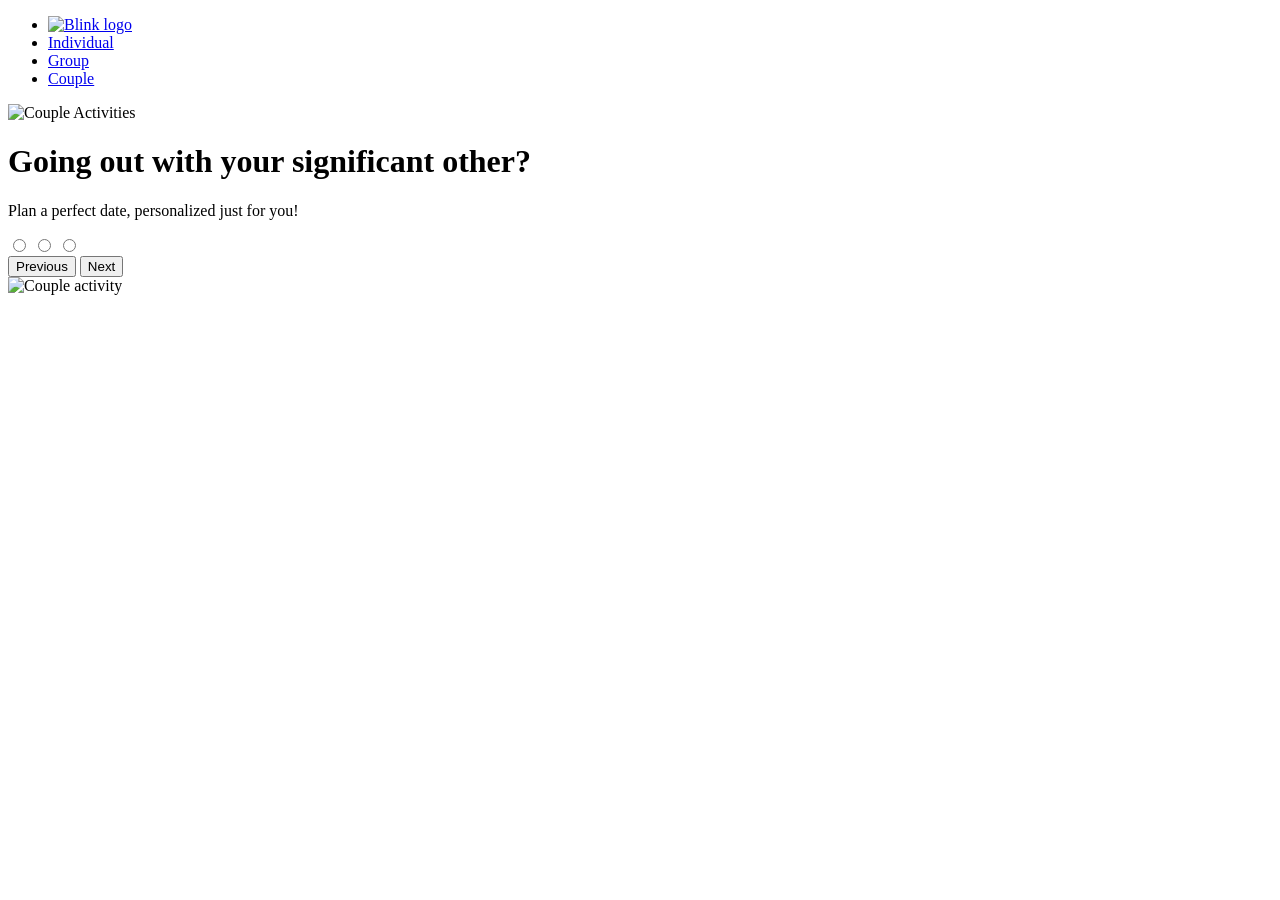
==== Pages/Couple/couple.html @ 7e4182f0 "Rename couple.html to Pages/Couple/couple.html" ====
<!DOCTYPE html>
<html>
<head>
    <title>Blink</title>
    <link rel="icon" type="image/x-icon" href="favicon.ico">
    <link rel="stylesheet" href="style.css">
</head>
<body>
    <nav>
        <ul>
            <li>
                <a href="index.html" class="button-link">
                    <img src="BlinkLogo.png" alt="Blink logo">
                </a>
            </li>
            <li>
                <a href="individual.html">Individual</a>
            </li>
            <li>
                <a href="group.html">Group</a>
            </li>
            <li>
                <a href="couple.html">Couple</a>
            </li>
        </ul>
    </nav>

    <main>
        <!--Title Area-->
        <img class="fade-up title-logo" src="Couple Activities.png" alt="Couple Activities">

        <h1 class="jan">Going out with your significant other?</h1>
        <p class="arn">Plan a perfect date, personalized just for you!</p>

        <div class="quiz-container">
            <div id="question" class="question"></div>
            <label class="option">
                <input type="radio" name="option" value="1" />
                <span class="option1"></span>
            </label>
            <label class="option">
                <input type="radio" name="option" value="2" />
                <span class="option2"></span>
            </label>
            <label class="option">
                <input type="radio" name="option" value="3" />
                <span class="option3"></span>
            </label>
            <div class="controls">
                <button class="previous">Previous</button>
                <button class="next">Next</button>
            </div>
        </div>

        <div class="result"></div>

        <img class="section-img" src="couplephoto.png" alt="Couple activity">
    </main>

    <script src="couple.js"></script>
</body>
</html>
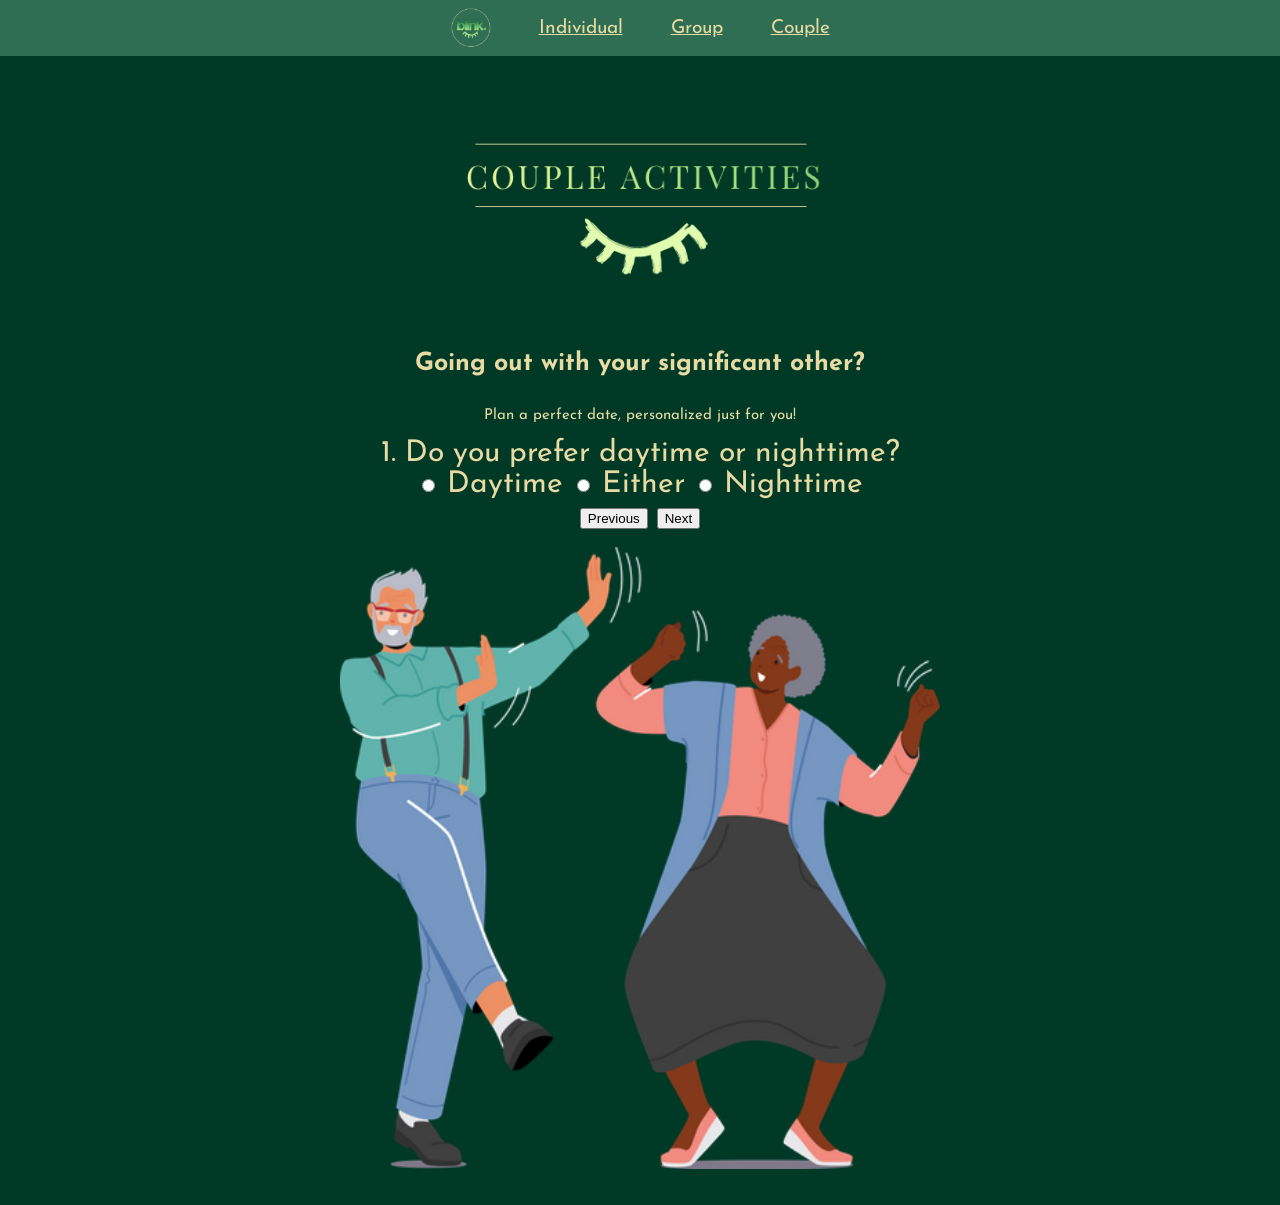
==== commit 7a92a5c8: "Add files via upload" ====
--- a/Pages/Couple/couple.html
+++ b/Pages/Couple/couple.html
@@ -2,22 +2,22 @@
 <html>
 <head>
     <title>Blink</title>
-    <link rel="icon" type="image/x-icon" href="favicon.ico">
-    <link rel="stylesheet" href="style.css">
+    <link rel="icon" type="image/x-icon" href="../../Assets/Favicon/favicon.ico">
+    <link rel="stylesheet" href="../style.css">
 </head>
 <body>
     <nav>
         <ul>
             <li>
-                <a href="index.html" class="button-link">
-                    <img src="BlinkLogo.png" alt="Blink logo">
+                <a href="../Home/home.html" class="button-link">
+                    <img src="../../Assets/Images/BlinkLogo.png" alt="Blink logo">
                 </a>
             </li>
             <li>
-                <a href="individual.html">Individual</a>
+                <a href="../Individual/individual.html">Individual</a>
             </li>
             <li>
-                <a href="group.html">Group</a>
+                <a href="../Group/group.html">Group</a>
             </li>
             <li>
                 <a href="couple.html">Couple</a>
@@ -27,7 +27,7 @@
 
     <main>
         <!--Title Area-->
-        <img class="fade-up title-logo" src="Couple Activities.png" alt="Couple Activities">
+        <img class="fade-up title-logo" src="../../Assets/Headers/Couple Activities.png" alt="Couple Activities">
 
         <h1 class="jan">Going out with your significant other?</h1>
         <p class="arn">Plan a perfect date, personalized just for you!</p>
@@ -54,7 +54,7 @@
 
         <div class="result"></div>
 
-        <img class="section-img" src="couplephoto.png" alt="Couple activity">
+        <img class="section-img" src="../../Assets/Images/couplephoto.png" alt="Couple activity">
     </main>
 
     <script src="couple.js"></script>
--- a/Pages/style.css
+++ b/Pages/style.css
@@ -0,0 +1,200 @@
+@import url('https://fonts.googleapis.com/css2?family=Josefin+Sans:wght@300;400;600&display=swap');
+
+.fade-up {
+    opacity: 0;
+    transform: translateY(24px);
+    will-change: transform, opacity;
+    animation: fadeUp 900ms ease-out forwards;
+}
+
+@keyframes fadeUp {
+    from { opacity: 0; transform: translateY(24px); }
+    to   { opacity: 1; transform: translateY(0); }
+}
+
+*, *::before, *::after {
+    box-sizing: border-box;
+}
+
+html, body {
+    margin: 0;
+    padding: 0;
+    min-height: 100%;
+    background-color: #013927;
+}
+
+body {
+    display: flex;
+    flex-direction: column;
+    font-family: 'Josefin Sans', sans-serif;
+}
+
+/* ── Nav ── */
+nav {
+    width: 100%;
+}
+
+ul {
+    list-style-type: none;
+    margin: 0;
+    padding: 0;
+    background-color: #2f6e53;
+    display: flex;
+    justify-content: center;
+    align-items: center;
+    height: 56px;
+    gap: 20px;
+}
+
+ul li a {
+    display: block;
+    color: #E7DBA3;
+    text-align: center;
+    padding: 14px 14px;
+    font-size: larger;
+    text-decoration: underline;
+}
+
+ul li a:hover {
+    background-color: rgba(0, 0, 0, 0.15);
+}
+
+.button-link {
+    color: white;
+    text-decoration: none;
+    display: inline-flex;
+    align-items: center;
+}
+
+.button-link img {
+    width: 40px;
+    height: auto;
+    display: block;
+}
+
+/* ── Shared main layout ── */
+main {
+    flex: 1;
+    display: flex;
+    flex-direction: column;
+    align-items: center;
+    padding: 20px;
+}
+
+/* ── Home page ── */
+.logo {
+    display: block;
+    width: 50%;
+    max-width: 400px;
+    margin: 20px auto;
+    height: auto;
+}
+
+.motto {
+    text-align: center;
+    font-size: 50px;
+    color: #E7DBA3;
+    margin: 10px 0;
+}
+
+p {
+    color: #E7DBA3;
+    font-size: 30px;
+}
+
+.container {
+    display: flex;
+    justify-content: space-between;
+    align-items: center;
+    padding: 20px;
+    margin: 0 45px;
+    width: 100%;
+    max-width: 1100px;
+}
+
+.text {
+    flex: 1;
+    text-align: left;
+    padding-right: 20px;
+    font-size: x-large;
+}
+
+.image {
+    flex: 1;
+    text-align: right;
+}
+
+.image img {
+    display: block;
+    margin-left: auto;
+    margin-right: 10px;
+    width: 85%;
+    height: auto;
+    border-radius: 10px;
+    box-shadow: 0 4px 15px rgb(0, 0, 0);
+}
+
+.quiz-links {
+    justify-content: center;
+    gap: 20px;
+    flex-wrap: wrap;
+    margin-top: 40px;
+}
+
+.button-link2,
+.button-link3,
+.button-link4 {
+    text-decoration: none;
+    display: inline-block;
+}
+
+.button-link2 img,
+.button-link3 img,
+.button-link4 img {
+    width: 200px;
+    height: auto;
+    display: block;
+}
+
+/* ── Quiz pages ── */
+.title-logo {
+    display: block;
+    width: 50%;
+    max-width: 400px;
+    margin: 20px auto;
+    height: auto;
+}
+
+.section-img {
+    display: block;
+    width: clamp(260px, 80%, 600px);
+    height: auto;
+    margin: 16px auto;
+    border-radius: 10px;
+}
+
+.jan {
+    text-align: center;
+    font-size: 25px;
+    color: #E7DBA3;
+}
+
+.arn {
+    text-align: center;
+    font-size: 15px;
+    color: #E7DBA3;
+}
+
+.quiz-container {
+    color: #E7DBA3;
+    font-size: 30px;
+    text-align: center;
+    width: 100%;
+    max-width: 600px;
+}
+
+.result {
+    color: #E7DBA3;
+    font-size: 30px;
+    text-align: center;
+}
